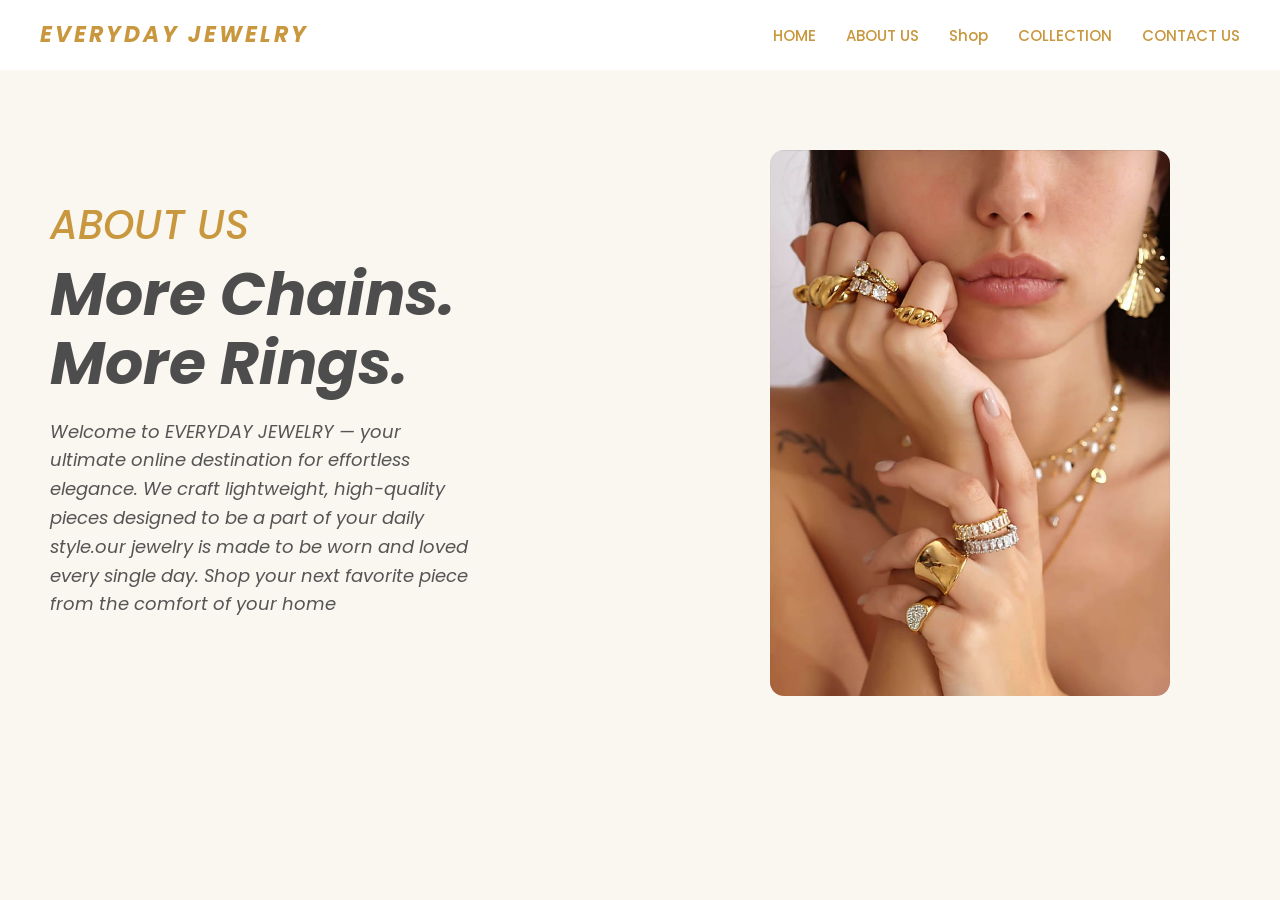
==== about.html @ 115a7c9a "." ====
<!DOCTYPE html>
<html lang="en">
<head>
    <meta charset="UTF-8">
    <meta name="viewport" content="width=device-width, initial-scale=1.0">
    <title>EVERYDAY JEWELRY | ABOUT US</title>
    <link href="https://fonts.googleapis.com/css2?family=Poppins:wght@300;400;500;600;700&display=swap" rel="stylesheet">
    <link rel="stylesheet" href="Css/style.css">
</head>
<body>

<header class="navbar">
    <div class="logo">
      <p class="brand">EVERYDAY JEWELRY</P>
    </div>
    <nav>
      <ul class="nav-links">
        <li><a href="index.html">HOME</a></li>
        <li><a href="about.html">ABOUT US</a></li>
        <li><a href="shop.html">Shop</a></li>
        <li><a href="collection.html">COLLECTION</a></li>
        <li><a href="contact.html">CONTACT US</a></li>
      </ul>
    </nav>
</header>

<section class="layers-feature" id="ABOUT">
  <div class="layers-text">
  <h2 class="eyebrow">ABOUT US</h2>
    <p class="headline">More Chains.<br>More Rings.</p>
    <p class="description">
     Welcome to EVERYDAY JEWELRY — your ultimate online destination for effortless elegance. We craft lightweight, high-quality pieces designed to be a part of your daily style.our jewelry is made to be worn and loved every single day. Shop your next favorite piece from the comfort of your home
    </p>
  </div>

  <div class="layers-image">
    <img src="images/bc9a73030b89787958ead569ec984ccb.jpg" alt="Model">
  </div>
</section>

</body>
</html>
---- Css/style.css ----
* {
    margin: 0;
    padding: 0;
    box-sizing: border-box;
}

body {
    font-family: 'Poppins', sans-serif;
    background-color: #FAF6F0; 
    padding: 20px;
} 

.create-account-main {
    width: 50%;
    display: flex;
    justify-content: center;
    align-items: center;
    margin: 100px auto;
} 

.create-account-section {
    background-color: #FFFFFF; 
    width: 100%;
    max-width: 450px;          
    padding: 40px 30px;
    border-radius: 16px; 
    border: 1px solid #C59330;     
}

.create-account-header h2 {
    font-family: 'Playfair Display', serif; 
    font-size: 32px;
    text-align: center;
    margin-bottom: 25px;
    letter-spacing: 0.5px;
}

.data {
    margin-bottom: 15px;    
}

.data label {
    display: block;
    font-size: 13px;
    font-weight: 500;
    margin-bottom: 6px;
    color: #2C2519;
}

.data input {
    width: 100%;
    padding: 12px 14px;
    border-radius: 8px;
    font-family: 'Poppins', sans-serif;
    font-size: 14px;
    background-color: #FAF6F0; 
    border: 1px solid #C59330;
}

.checkbox {
    display: flex;
    align-items: center;
    gap: 8px;                  
    margin-bottom: 25px;
    font-size: 13px;
}

.login {
    display: block;
    width: 100%;
    padding: 14px;
    background-color: #C59330; 
    color: #FFFFFF;            
    text-decoration: none;     
    text-align: center;       
    border-radius: 8px;
    font-size: 16px;
    font-weight: 500;
    transition: 0.3s ;
}

.login:hover {
    background-color: #e9b96c; 
}


.navbar {
  display: flex;
  align-items: center;
  justify-content: space-between;
  padding: 15px 40px;
  background: #FFFFFF;
  position: fixed;
  top: 0;              
  left: 0;             
  width: 100%;         
  z-index: 1000;
  height: 70px;
}

.logo {
  display: flex;
  flex-direction: column;
  line-height: 0.75;
  font-style: italic;
}

.brand {
  font-size: 22px;
  font-weight: 700;
  letter-spacing: 3px;
  color:#C8973E;
  font-style: italic;
}

.sub {
  text-align: center;  
  font-size: 20px;
  font-weight: 700;
  letter-spacing: 3px;
  color: #C8973E;
  margin-top: 4px;
}

.nav-links {
  display: flex;
  gap: 30px;
  list-style: none;
}

.nav-links li a {
  text-decoration: none;
  color: #C8973E;
  font-size: 15px;
  font-weight: 500;
  position: relative;
  padding-bottom: 6px;
  transition: color 0.3s ease;
}

.nav-links li a:hover {
  color:#1a1a1a;
}

.photo {
  position: relative;
  display: flex;
  align-items: center;      /* تعديل: يخلي الكلام والصورة في نص السكشن بالظبط رأسيًا */
  min-height: 550px;        /* تعديل: كبرنا الطول شوية علشان يستوعب الكلام الكبير وميبقاش مخنوق */
  background: #FAF6F0;
  overflow: hidden;
  
  /* الحل السحري: إضافة مسافة فوق علشان الناف بار الثابت ميتداراش عليها */
  padding-top: 100px;       
  padding-bottom: 40px;     /* مسافة متوازنة من تحت */
}

.photo-text {
  /* تعديل: شيلنا الـ 50px اللي فوق وزودنا المساحة من الشمال شوية للتوازن */
  padding: 20px 40px 20px 60px; 
  display: flex;
  flex-direction: column;
  justify-content: center;  /* يضمن توسط النصوص عمودياً */
}

.eyebrow {
  font-style: italic;
  font-weight: 500;
  font-size: 40px;
  color: #C8973E;
  margin-bottom: 5px;
}

.headline {
  font-size: 60px;
  font-weight: 650;
  line-height: 1.15;
  color: #4d4d4d;
  margin-bottom: 20px;
  font-style: italic;
}

.description {
  font-size: 18px;
  font-weight: 400;
  color: #555;
  max-width: 420px;
  line-height: 1.6;
  margin-bottom: 32px;
  font-style: italic;
}

.cta-btn {
  display: inline-block;    /* إضافة: علشان الزرار يحترم الأبعاد والـ Padding */
  width: fit-content;       /* إضافة: علشان الزرار مياخدش عرض السطر كله */
  background: #C8973E;
  color: #fff;
  padding: 16px 34px;
  border-radius: 30px;
  font-size: 15px;
  font-weight: 600;
  font-style: italic;
  text-decoration: none;
  transition: all 0.35s ease;
  box-shadow: 0 6px 14px rgba(220, 170, 76, 0.25);
}

.cta-btn:hover {
  background: #b5832c;
  box-shadow: 0 10px 20px rgba(200, 151, 62, 0.4);
}

/* تعديل الـ Wrapper الخاص بالصورة ليناسب التغيير الجديد ويظهر بشكل متناسق ومستقر */
.image-wrap {
  position: absolute;
  top: 100px;               /* تعديل: خليناها تبدأ بعد الناف بار برضه */
  right: 40px;              /* تعديل: سيبنا مسافة من اليمين علشان متلزقش في حافة الشاشة وتطلع راقية */
  bottom: 40px;             /* تعديل: سيبنا مسافة من تحت متناسقة مع اليمين */
  width: 45%;      
  overflow: hidden;
  border-radius: 14px;      /* نقلنا الـ Border radius هنا للحاوية الأساسية */
}

.image-wrap img {
  width: 100%;
  height: 100%;
  object-fit: cover;
  display: block;
  transition: transform 0.6s ease, filter 0.6s ease;
}

.image-wrap:hover img {
  transform: scale(1.06);
  filter: brightness(1.05) saturate(1.08);
}


/* ===== Layers Feature Section ===== */
.layers-feature {
  display: flex;
  align-items: center;
  justify-content: space-between;
  gap: 180px;
  padding: 60px 30px;
  max-width: 1400px;
  margin: 50px auto;
}

.layers-text {
  flex: 1;
  max-width: 500px;
}

.layers-image {
  flex: 1;
  display: flex;
  justify-content: center;
  align-items: center;    
  padding: 20px;         
}

.layers-image img {
  width: 100%;
  max-width: 400px;
  object-fit: cover;      
  border-radius: 14px;    
  transition: transform 0.6s ease, filter 0.6s ease;
}

.layers-image:hover img {
  transform: scale(1.06);
  filter: brightness(1.05) saturate(1.08);
}



.shop-collection {
  padding: 90px 60px 110px;
  max-width: 1200px;
  margin: 0 auto;
  text-align: center;
}

.eyebrow.center {
  text-align: center;
}

.shop-headline {
  font-family: 'Poppins', sans-serif;
  font-style: italic;
  font-weight: 800;
  font-size: 40px;
  color: #2b2b2b;
  margin: 8px 0 60px;
}

.shop-grid {
  display: grid;
  grid-template-columns: repeat(3, 1fr);
  gap: 24px;
  max-width: 980px;
  margin: 0 auto;
}

.product-card {
  background: #ffffff;
  border-radius: 10px;
  overflow: hidden;
  text-align: left;
  display: flex;
  flex-direction: column;
  height: 100%;
  transition: transform 0.25s ease, box-shadow 0.25s ease;
}

.product-card:hover {
  transform: translateY(-6px);
  box-shadow: 0 16px 30px rgba(0, 0, 0, 0.08);
}

.product-image {
  width: 100%;
  aspect-ratio: 4 / 5;
  background: #f0e9db;
  overflow: hidden;
}

.product-image img {
  width: 100%;
  height: 100%;
  object-fit: cover;
  display: block;
}

.product-info {
  padding: 16px 18px 20px;
  display: flex;
  flex-direction: column;
  gap: 6px;
  flex: 1;
}

.product-info h3 {
  font-size: 16px;
  font-weight: 700;
  color: #2b2b2b;
}

.product-desc {
  font-size: 13px;
  color: #777;
  line-height: 1.45;
  margin-bottom: 4px;
}

.product-footer {
  display: flex;
  align-items: center;
  justify-content: space-between;
  margin-top: auto;
  padding-top: 10px;
}

.product-price {
  font-size: 17px;
  font-weight: 700;
  color: #2b2b2b;
}

.buy-btn {
  display: inline-block;
  background-color: #c9992e;
  color: #fff;
  font-weight: 600;
  font-size: 12px;
  text-decoration: none;
  padding: 8px 16px;
  border-radius: 30px;
  transition: background-color 0.2s ease;
}

.buy-btn:hover {
  background-color: #b3862a;
}
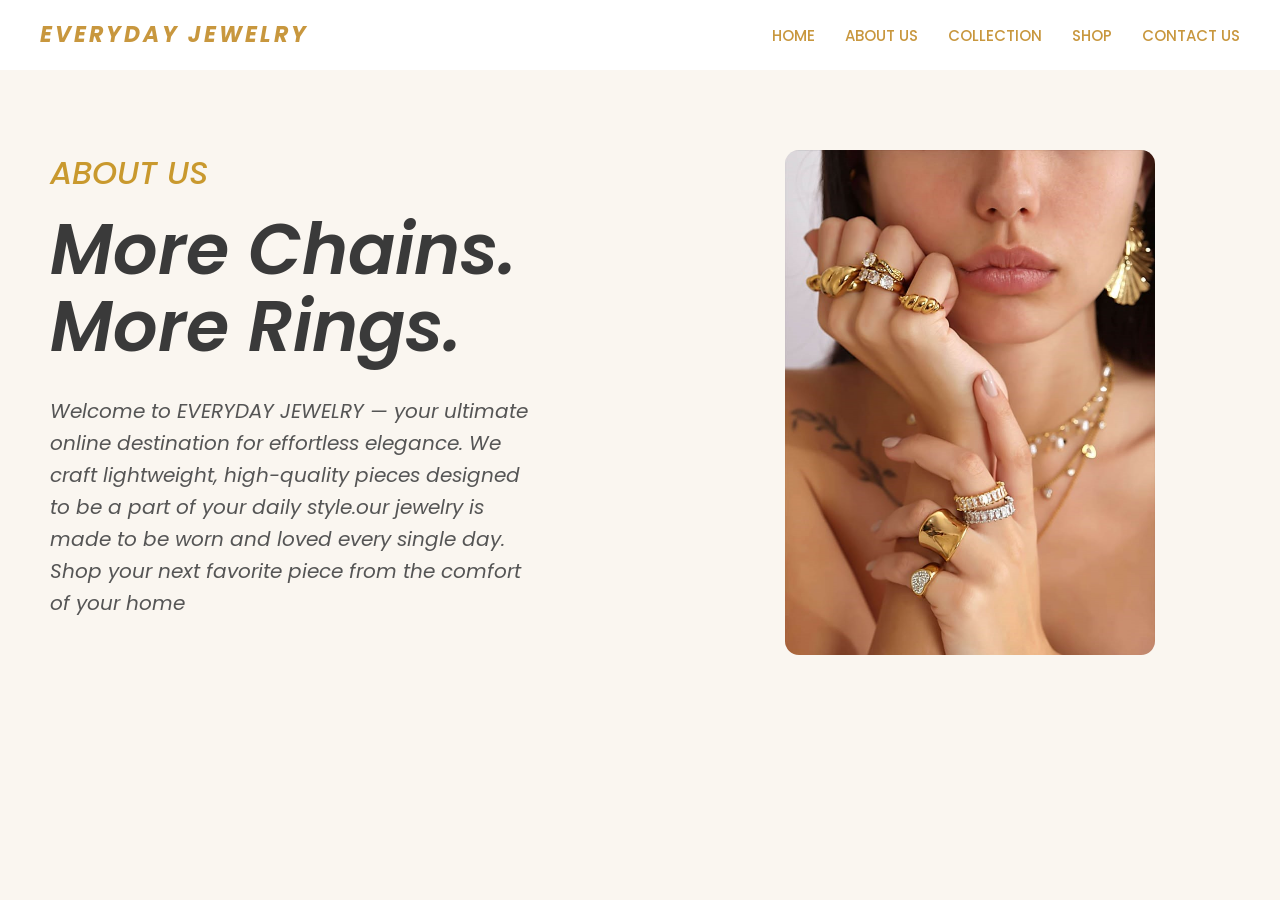
==== commit b2ac5e9b: "." ====
--- a/about.html
+++ b/about.html
@@ -17,8 +17,8 @@
       <ul class="nav-links">
         <li><a href="index.html">HOME</a></li>
         <li><a href="about.html">ABOUT US</a></li>
-        <li><a href="shop.html">Shop</a></li>
         <li><a href="collection.html">COLLECTION</a></li>
+        <li><a href="shop.html">SHOP</a></li>
         <li><a href="contact.html">CONTACT US</a></li>
       </ul>
     </nav>
--- a/Css/style.css
+++ b/Css/style.css
@@ -142,25 +142,22 @@
   color:#1a1a1a;
 }
 
-.photo {
+/* .photo{
   position: relative;
   display: flex;
-  align-items: center;      /* تعديل: يخلي الكلام والصورة في نص السكشن بالظبط رأسيًا */
-  min-height: 550px;        /* تعديل: كبرنا الطول شوية علشان يستوعب الكلام الكبير وميبقاش مخنوق */
+  align-items: center;     
+  min-height: 550px;        
   background: #FAF6F0;
   overflow: hidden;
-  
-  /* الحل السحري: إضافة مسافة فوق علشان الناف بار الثابت ميتداراش عليها */
   padding-top: 100px;       
-  padding-bottom: 40px;     /* مسافة متوازنة من تحت */
+  padding-bottom: 40px;
 }
 
 .photo-text {
-  /* تعديل: شيلنا الـ 50px اللي فوق وزودنا المساحة من الشمال شوية للتوازن */
   padding: 20px 40px 20px 60px; 
   display: flex;
   flex-direction: column;
-  justify-content: center;  /* يضمن توسط النصوص عمودياً */
+  justify-content: center;  
 }
 
 .eyebrow {
@@ -191,8 +188,8 @@
 }
 
 .cta-btn {
-  display: inline-block;    /* إضافة: علشان الزرار يحترم الأبعاد والـ Padding */
-  width: fit-content;       /* إضافة: علشان الزرار مياخدش عرض السطر كله */
+  display: inline-block;    
+  width: fit-content;       
   background: #C8973E;
   color: #fff;
   padding: 16px 34px;
@@ -210,15 +207,14 @@
   box-shadow: 0 10px 20px rgba(200, 151, 62, 0.4);
 }
 
-/* تعديل الـ Wrapper الخاص بالصورة ليناسب التغيير الجديد ويظهر بشكل متناسق ومستقر */
 .image-wrap {
   position: absolute;
-  top: 100px;               /* تعديل: خليناها تبدأ بعد الناف بار برضه */
-  right: 40px;              /* تعديل: سيبنا مسافة من اليمين علشان متلزقش في حافة الشاشة وتطلع راقية */
-  bottom: 40px;             /* تعديل: سيبنا مسافة من تحت متناسقة مع اليمين */
+  top: 100px;               
+  right: 40px;              
+  bottom: 40px;             
   width: 45%;      
   overflow: hidden;
-  border-radius: 14px;      /* نقلنا الـ Border radius هنا للحاوية الأساسية */
+  border-radius: 14px;    
 }
 
 .image-wrap img {
@@ -232,7 +228,88 @@
 .image-wrap:hover img {
   transform: scale(1.06);
   filter: brightness(1.05) saturate(1.08);
-}
+} */
+
+
+.photo {
+  display: flex;
+  align-items: center;
+  justify-content: space-between;
+  gap: 60px;
+  padding: 40px 60px;
+  min-height: calc(100vh - 90px);
+  overflow: hidden;
+}
+
+.photo-text {
+  flex: 1;
+  max-width: 640px;
+  padding-right: 20px;
+}
+
+.eyebrow {
+  color: #c9992e;
+  font-style: italic;
+  font-size: 32px;
+  font-weight: 500;
+  margin-bottom: 14px;
+}
+
+.headline {
+  font-size: 70px;
+  font-weight: 600;
+  font-style: italic;
+  color: #3a3a3a;
+  line-height: 1.1;
+  margin-bottom: 30px;
+}
+
+.description {
+  font-style: italic;
+  font-size: 20px;
+  color: #555;
+  line-height: 1.6;
+  margin-bottom: 36px;
+  max-width: 520px;
+}
+
+.cta-btn {
+  display: inline-block;
+  background-color: #c9992e;
+  color: #fff;
+  font-weight: 700;
+  text-decoration: none;
+  padding: 20px 46px;
+  border-radius: 40px;
+  font-size: 16px;
+}
+
+.cta-btn:hover {
+  background: #b5832c;
+  box-shadow: 0 10px 20px rgba(200, 151, 62, 0.4);
+}
+
+.image-wrap {
+  flex: 1.3;
+  height: 82vh;
+  display: flex;
+  justify-content: flex-end;
+}
+
+.image-wrap img {
+  width: 100%;
+  height: 100%;
+  max-width: none;
+  border-radius: 16px;
+  object-fit: cover;
+  display: block;
+}
+
+.image-wrap:hover img {
+  transform: scale(1.06);
+  filter: brightness(1.05) saturate(1.08);
+}
+
 
 
 /* ===== Layers Feature Section ===== */
@@ -261,7 +338,7 @@
 
 .layers-image img {
   width: 100%;
-  max-width: 400px;
+  max-width: 370px;
   object-fit: cover;      
   border-radius: 14px;    
   transition: transform 0.6s ease, filter 0.6s ease;
@@ -386,8 +463,101 @@
 
 
 
-
-
-
-
-
+.title-box {
+  text-align: center;
+  padding: 60px 30px 10px;
+  max-width: 780px;
+  margin: 0 auto;
+}
+
+.title {
+  font-family: 'Poppins', sans-serif;
+  font-style: italic;
+  font-weight: 800;
+  font-size: 48px;
+  line-height: 1.15;
+  color: #2b2b2b;
+  margin: 8px 0 20px;
+}
+
+/* ===== Reach Us Section (Image + Simple Form) ===== */
+.reach-wrap {
+  display: flex;
+  align-items: stretch;
+  gap: 60px;
+  max-width: 1200px;
+  margin: 90px auto;
+  padding: 0 60px;
+}
+
+.reach-image {
+  flex: 1;
+  position: relative;
+  border-radius: 16px;
+  overflow: hidden;
+}
+
+.reach-image img {
+  position: absolute;
+  inset: 0;
+  width: 100%;
+  height: 100%;
+  object-fit: cover;
+  display: block;
+}
+
+.reach-form {
+  flex: 1;
+  background: #ffffff;
+  border-radius: 16px;
+  padding: 44px;
+  box-shadow: 0 10px 30px rgba(43, 43, 43, 0.05);
+}
+
+.reach-form .field {
+  display: flex;
+  flex-direction: column;
+  margin-bottom: 22px;
+}
+
+.reach-form label {
+  font-size: 13px;
+  font-weight: 600;
+  color: #2b2b2b;
+  margin-bottom: 8px;
+}
+
+.reach-form input,
+.reach-form textarea {
+  border: 1px solid #ece4d3;
+  background: #faf7f0;
+  border-radius: 8px;
+  padding: 13px 16px;
+  font-family: 'Poppins', sans-serif;
+  font-size: 14px;
+  color: #2b2b2b;
+  outline: none;
+  resize: none;
+  transition: border-color 0.2s ease, background-color 0.2s ease;
+}
+
+.reach-form input::placeholder,
+.reach-form textarea::placeholder {
+  color: #b7ac97;
+}
+
+.reach-form input:focus,
+.reach-form textarea:focus {
+  border-color: #c9992e;
+  background: #fff;
+}
+
+.btn-full {
+  width: 100%;
+  text-align: center;
+  border: none;
+  cursor: pointer;
+  margin-top: 4px;
+  font-size: 15px;
+}
+
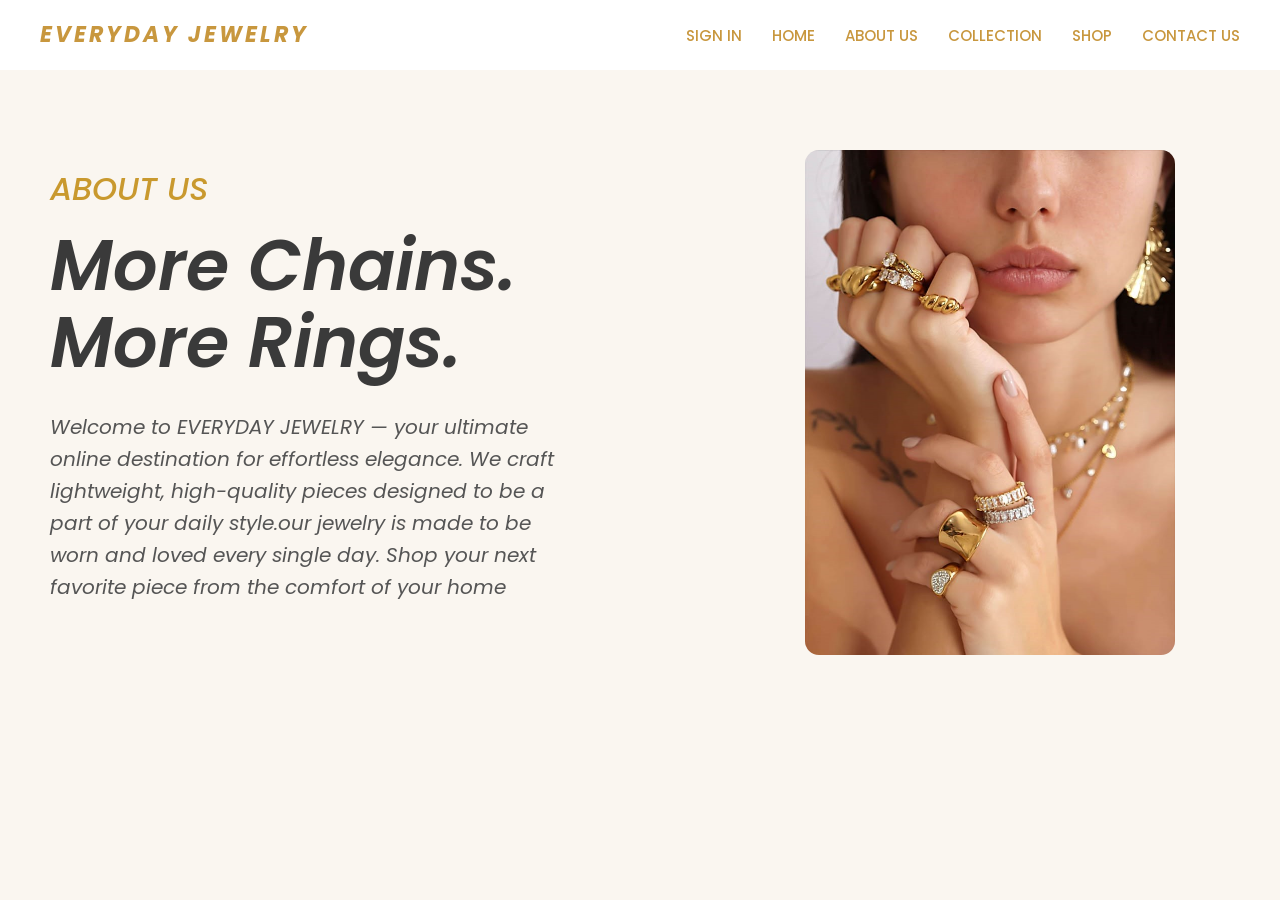
==== commit 75ac42d2: "." ====
--- a/about.html
+++ b/about.html
@@ -4,17 +4,21 @@
     <meta charset="UTF-8">
     <meta name="viewport" content="width=device-width, initial-scale=1.0">
     <title>EVERYDAY JEWELRY | ABOUT US</title>
+    <link rel="icon" href="images/icon j.jpg">
     <link href="https://fonts.googleapis.com/css2?family=Poppins:wght@300;400;500;600;700&display=swap" rel="stylesheet">
     <link rel="stylesheet" href="Css/style.css">
 </head>
 <body>
 
 <header class="navbar">
+
     <div class="logo">
       <p class="brand">EVERYDAY JEWELRY</P>
     </div>
+
     <nav>
       <ul class="nav-links">
+      <li><a href="sign-in.html">SIGN IN</a></li>
         <li><a href="index.html">HOME</a></li>
         <li><a href="about.html">ABOUT US</a></li>
         <li><a href="collection.html">COLLECTION</a></li>
@@ -22,11 +26,13 @@
         <li><a href="contact.html">CONTACT US</a></li>
       </ul>
     </nav>
+
 </header>
 
 <section class="layers-feature" id="ABOUT">
+
   <div class="layers-text">
-  <h2 class="eyebrow">ABOUT US</h2>
+    <h2 class="eyebrow">ABOUT US</h2>
     <p class="headline">More Chains.<br>More Rings.</p>
     <p class="description">
      Welcome to EVERYDAY JEWELRY — your ultimate online destination for effortless elegance. We craft lightweight, high-quality pieces designed to be a part of your daily style.our jewelry is made to be worn and loved every single day. Shop your next favorite piece from the comfort of your home
@@ -36,6 +42,7 @@
   <div class="layers-image">
     <img src="images/bc9a73030b89787958ead569ec984ccb.jpg" alt="Model">
   </div>
+  
 </section>
 
 </body>
--- a/Css/style.css
+++ b/Css/style.css
@@ -323,10 +323,6 @@
   margin: 50px auto;
 }
 
-.layers-text {
-  flex: 1;
-  max-width: 500px;
-}
 
 .layers-image {
   flex: 1;
@@ -453,7 +449,7 @@
   text-decoration: none;
   padding: 8px 16px;
   border-radius: 30px;
-  transition: background-color 0.2s ease;
+  transition: 0.2s ease;
 }
 
 .buy-btn:hover {
@@ -465,7 +461,7 @@
 
 .title-box {
   text-align: center;
-  padding: 60px 30px 10px;
+  padding: 70px 30px 10px;
   max-width: 780px;
   margin: 0 auto;
 }
@@ -486,7 +482,7 @@
   align-items: stretch;
   gap: 60px;
   max-width: 1200px;
-  margin: 90px auto;
+  margin: 70px auto;
   padding: 0 60px;
 }
 
@@ -504,6 +500,12 @@
   height: 100%;
   object-fit: cover;
   display: block;
+  transition: 0.3s ease;
+}
+
+.reach-image:hover img {
+  transform: scale(1.06);
+  filter: brightness(1.05) saturate(1.08);
 }
 
 .reach-form {
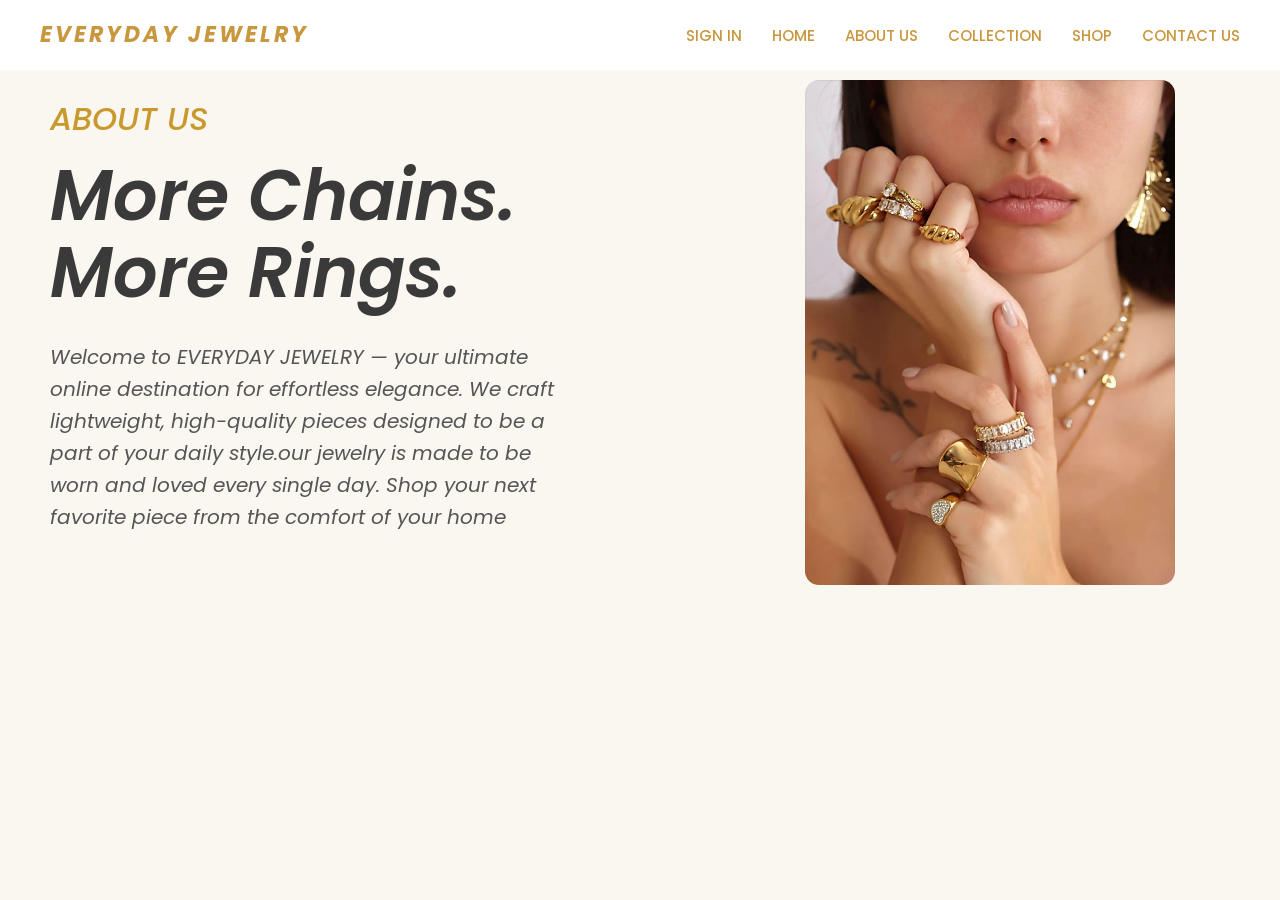
==== commit 4df71b72: "." ====
--- a/about.html
+++ b/about.html
@@ -29,7 +29,7 @@
 
 </header>
 
-<section class="layers-feature" id="ABOUT">
+<section class="layers-feature">
 
   <div class="layers-text">
     <h2 class="eyebrow">ABOUT US</h2>
@@ -42,7 +42,7 @@
   <div class="layers-image">
     <img src="images/bc9a73030b89787958ead569ec984ccb.jpg" alt="Model">
   </div>
-  
+
 </section>
 
 </body>
--- a/Css/style.css
+++ b/Css/style.css
@@ -1,89 +1,125 @@
 * {
-    margin: 0;
-    padding: 0;
-    box-sizing: border-box;
+  margin: 0;
+  padding: 0;
+  box-sizing: border-box;
 }
 
 body {
-    font-family: 'Poppins', sans-serif;
-    background-color: #FAF6F0; 
-    padding: 20px;
+  font-family: 'Poppins', sans-serif;
+  background-color: #FAF6F0; 
+  padding: 20px;
 } 
 
+
+/* ============================================
+   CREATE ACCOUNT PAGE
+   ============================================ */
 .create-account-main {
-    width: 50%;
-    display: flex;
-    justify-content: center;
-    align-items: center;
-    margin: 100px auto;
+  width: 50%;
+  display: flex;
+  justify-content: center;
+  align-items: center;
+  margin: 100px auto;
 } 
 
 .create-account-section {
-    background-color: #FFFFFF; 
+  background-color: #FFFFFF; 
+  width: 100%;
+  max-width: 450px;          
+  padding: 40px 30px;
+  border-radius: 16px; 
+  border: 1px solid #C59330;     
+}
+
+.create-account-header h2 {
+  font-family: 'Playfair Display', serif; 
+  font-size: 32px;
+  text-align: center;
+  margin-bottom: 25px;
+  letter-spacing: 0.5px;
+}
+
+.data {
+  margin-bottom: 15px;    
+}
+
+.data label {
+  display: block;
+  font-size: 13px;
+  font-weight: 500;
+  margin-bottom: 6px;
+  color: #2C2519;
+}
+
+.data input {
+  width: 100%;
+  padding: 12px 14px;
+  border-radius: 8px;
+  font-family: 'Poppins', sans-serif;
+  font-size: 14px;
+  background-color: #FAF6F0; 
+  border: 1px solid #C59330;
+}
+
+.checkbox {
+  display: flex;
+  align-items: center;
+  gap: 8px;                  
+  margin-bottom: 25px;
+  font-size: 13px;
+}
+
+.login {
+  display: block;
+  width: 100%;
+  padding: 14px;
+  background-color: #C59330; 
+  color: #FFFFFF;            
+  text-decoration: none;     
+  text-align: center;       
+  border-radius: 8px;
+  font-size: 16px;
+  font-weight: 500;
+  transition: 0.3s ;
+}
+
+.login:hover {
+  background-color: #e9b96c; 
+}
+
+
+@media (max-width: 1024px) {
+  .create-account-main {
+    width: 80%;
+  }
+}
+
+@media (max-width: 768px) {
+  .create-account-main {
+    width: 90%;
+    margin: 40px auto;
+  }
+
+  .create-account-section {
+    padding: 30px 20px;
+  }
+}
+
+@media (max-width: 480px) {
+  .create-account-main {
     width: 100%;
-    max-width: 450px;          
-    padding: 40px 30px;
-    border-radius: 16px; 
-    border: 1px solid #C59330;     
-}
-
-.create-account-header h2 {
-    font-family: 'Playfair Display', serif; 
-    font-size: 32px;
-    text-align: center;
-    margin-bottom: 25px;
-    letter-spacing: 0.5px;
-}
-
-.data {
-    margin-bottom: 15px;    
-}
-
-.data label {
-    display: block;
-    font-size: 13px;
-    font-weight: 500;
-    margin-bottom: 6px;
-    color: #2C2519;
-}
-
-.data input {
-    width: 100%;
-    padding: 12px 14px;
-    border-radius: 8px;
-    font-family: 'Poppins', sans-serif;
-    font-size: 14px;
-    background-color: #FAF6F0; 
-    border: 1px solid #C59330;
-}
-
-.checkbox {
-    display: flex;
-    align-items: center;
-    gap: 8px;                  
-    margin-bottom: 25px;
-    font-size: 13px;
-}
-
-.login {
-    display: block;
-    width: 100%;
-    padding: 14px;
-    background-color: #C59330; 
-    color: #FFFFFF;            
-    text-decoration: none;     
-    text-align: center;       
-    border-radius: 8px;
-    font-size: 16px;
-    font-weight: 500;
-    transition: 0.3s ;
-}
-
-.login:hover {
-    background-color: #e9b96c; 
-}
-
-
+    margin: 20px auto;
+  }
+
+  .create-account-header h2 {
+    font-size: 26px;
+  }
+}
+
+
+/* ============================================
+   NAVBAR
+   ============================================ */
 .navbar {
   display: flex;
   align-items: center;
@@ -142,95 +178,35 @@
   color:#1a1a1a;
 }
 
-/* .photo{
-  position: relative;
-  display: flex;
-  align-items: center;     
-  min-height: 550px;        
-  background: #FAF6F0;
-  overflow: hidden;
-  padding-top: 100px;       
-  padding-bottom: 40px;
-}
-
-.photo-text {
-  padding: 20px 40px 20px 60px; 
-  display: flex;
-  flex-direction: column;
-  justify-content: center;  
-}
-
-.eyebrow {
-  font-style: italic;
-  font-weight: 500;
-  font-size: 40px;
-  color: #C8973E;
-  margin-bottom: 5px;
-}
-
-.headline {
-  font-size: 60px;
-  font-weight: 650;
-  line-height: 1.15;
-  color: #4d4d4d;
-  margin-bottom: 20px;
-  font-style: italic;
-}
-
-.description {
-  font-size: 18px;
-  font-weight: 400;
-  color: #555;
-  max-width: 420px;
-  line-height: 1.6;
-  margin-bottom: 32px;
-  font-style: italic;
-}
-
-.cta-btn {
-  display: inline-block;    
-  width: fit-content;       
-  background: #C8973E;
-  color: #fff;
-  padding: 16px 34px;
-  border-radius: 30px;
-  font-size: 15px;
-  font-weight: 600;
-  font-style: italic;
-  text-decoration: none;
-  transition: all 0.35s ease;
-  box-shadow: 0 6px 14px rgba(220, 170, 76, 0.25);
-}
-
-.cta-btn:hover {
-  background: #b5832c;
-  box-shadow: 0 10px 20px rgba(200, 151, 62, 0.4);
-}
-
-.image-wrap {
-  position: absolute;
-  top: 100px;               
-  right: 40px;              
-  bottom: 40px;             
-  width: 45%;      
-  overflow: hidden;
-  border-radius: 14px;    
-}
-
-.image-wrap img {
-  width: 100%;
-  height: 100%;
-  object-fit: cover;
-  display: block;
-  transition: transform 0.6s ease, filter 0.6s ease;
-}
-
-.image-wrap:hover img {
-  transform: scale(1.06);
-  filter: brightness(1.05) saturate(1.08);
-} */
-
-
+/* -- Responsive: Navbar -- */
+@media (max-width: 768px) {
+  .navbar {
+    flex-direction: column;
+    height: auto;
+    padding: 12px 20px;
+    gap: 10px;
+    position: static;
+  }
+
+  .nav-links {
+    gap: 16px;
+    flex-wrap: wrap;
+    justify-content: center;
+  }
+}
+
+@media (max-width: 480px) {
+  .brand,
+  .sub {
+    font-size: 16px;
+    letter-spacing: 2px;
+  }
+}
+
+
+/* ============================================
+   HOME PAGE (HERO / PHOTO SECTION)
+   ============================================ */
 .photo {
   display: flex;
   align-items: center;
@@ -310,26 +286,89 @@
   filter: brightness(1.05) saturate(1.08);
 }
 
-
-
-/* ===== Layers Feature Section ===== */
+/* -- Responsive: Home Page / Hero -- */
+@media (max-width: 1024px) {
+  .photo {
+    padding: 40px 30px;
+    gap: 30px;
+  }
+
+  .headline {
+    font-size: 52px;
+  }
+
+  .image-wrap {
+    height: 60vh;
+  }
+}
+
+@media (max-width: 768px) {
+  .photo {
+    flex-direction: column;
+    text-align: center;
+    padding: 30px 20px;
+    min-height: auto;
+  }
+
+  .photo-text {
+    max-width: 100%;
+    padding-right: 0;
+  }
+
+  .eyebrow {
+    font-size: 24px;
+  }
+
+  .headline {
+    font-size: 40px;
+  }
+
+  .description {
+    max-width: 100%;
+    margin-left: auto;
+    margin-right: auto;
+  }
+
+  .image-wrap {
+    width: 100%;
+    height: 40vh;
+    justify-content: center;
+  }
+}
+
+@media (max-width: 480px) {
+  .headline {
+    font-size: 30px;
+  }
+
+  .description {
+    font-size: 16px;
+  }
+
+  .cta-btn {
+    width: 100%;
+    text-align: center;
+    padding: 16px 20px;
+  }
+}
+
+
+/* ============================================
+   LAYERS FEATURE SECTION
+   ============================================ */
 .layers-feature {
   display: flex;
   align-items: center;
-  justify-content: space-between;
   gap: 180px;
   padding: 60px 30px;
   max-width: 1400px;
-  margin: 50px auto;
-}
-
+}
 
 .layers-image {
   flex: 1;
   display: flex;
   justify-content: center;
   align-items: center;    
-  padding: 20px;         
 }
 
 .layers-image img {
@@ -345,8 +384,30 @@
   filter: brightness(1.05) saturate(1.08);
 }
 
-
-
+/* -- Responsive: Layers Feature -- */
+@media (max-width: 1024px) {
+  .layers-feature {
+    gap: 60px;
+    padding: 60px 30px;
+  }
+}
+
+@media (max-width: 768px) {
+  .layers-feature {
+    flex-direction: column;
+    gap: 30px;
+    padding: 40px 20px;
+  }
+
+  .layers-image img {
+    max-width: 280px;
+  }
+}
+
+
+/* ============================================
+   SHOP COLLECTION SECTION
+   ============================================ */
 .shop-collection {
   padding: 90px 60px 110px;
   max-width: 1200px;
@@ -456,9 +517,37 @@
   background-color: #b3862a;
 }
 
-
-
-
+/* -- Responsive: Shop Collection -- */
+@media (max-width: 1024px) {
+  .shop-collection {
+    padding: 70px 30px 90px;
+  }
+}
+
+@media (max-width: 768px) {
+  .shop-headline {
+    font-size: 30px;
+  }
+
+  .shop-grid {
+    grid-template-columns: repeat(2, 1fr);
+  }
+}
+
+@media (max-width: 480px) {
+  .shop-headline {
+    font-size: 24px;
+  }
+
+  .shop-grid {
+    grid-template-columns: 1fr;
+  }
+}
+
+
+/* ============================================
+   TITLE BOX (SECTION HEADER)
+   ============================================ */
 .title-box {
   text-align: center;
   padding: 70px 30px 10px;
@@ -476,7 +565,23 @@
   margin: 8px 0 20px;
 }
 
-/* ===== Reach Us Section (Image + Simple Form) ===== */
+/* -- Responsive: Title Box -- */
+@media (max-width: 768px) {
+  .title {
+    font-size: 30px;
+  }
+}
+
+@media (max-width: 480px) {
+  .title {
+    font-size: 24px;
+  }
+}
+
+
+/* ============================================
+   CONTACT / REACH SECTION
+   ============================================ */
 .reach-wrap {
   display: flex;
   align-items: stretch;
@@ -563,3 +668,34 @@
   font-size: 15px;
 }
 
+/* -- Responsive: Contact / Reach Section -- */
+@media (max-width: 1024px) {
+  .reach-wrap {
+    gap: 30px;
+    padding: 0 30px;
+  }
+
+  .reach-form {
+    padding: 30px;
+  }
+}
+
+@media (max-width: 768px) {
+  .reach-wrap {
+    flex-direction: column;
+    margin: 40px auto;
+    padding: 0 20px;
+  }
+
+  .reach-image {
+    flex: none;
+    width: 100%;
+    aspect-ratio: 4 / 5;
+  }
+}
+
+@media (max-width: 480px) {
+  .reach-form {
+    padding: 20px;
+  }
+}
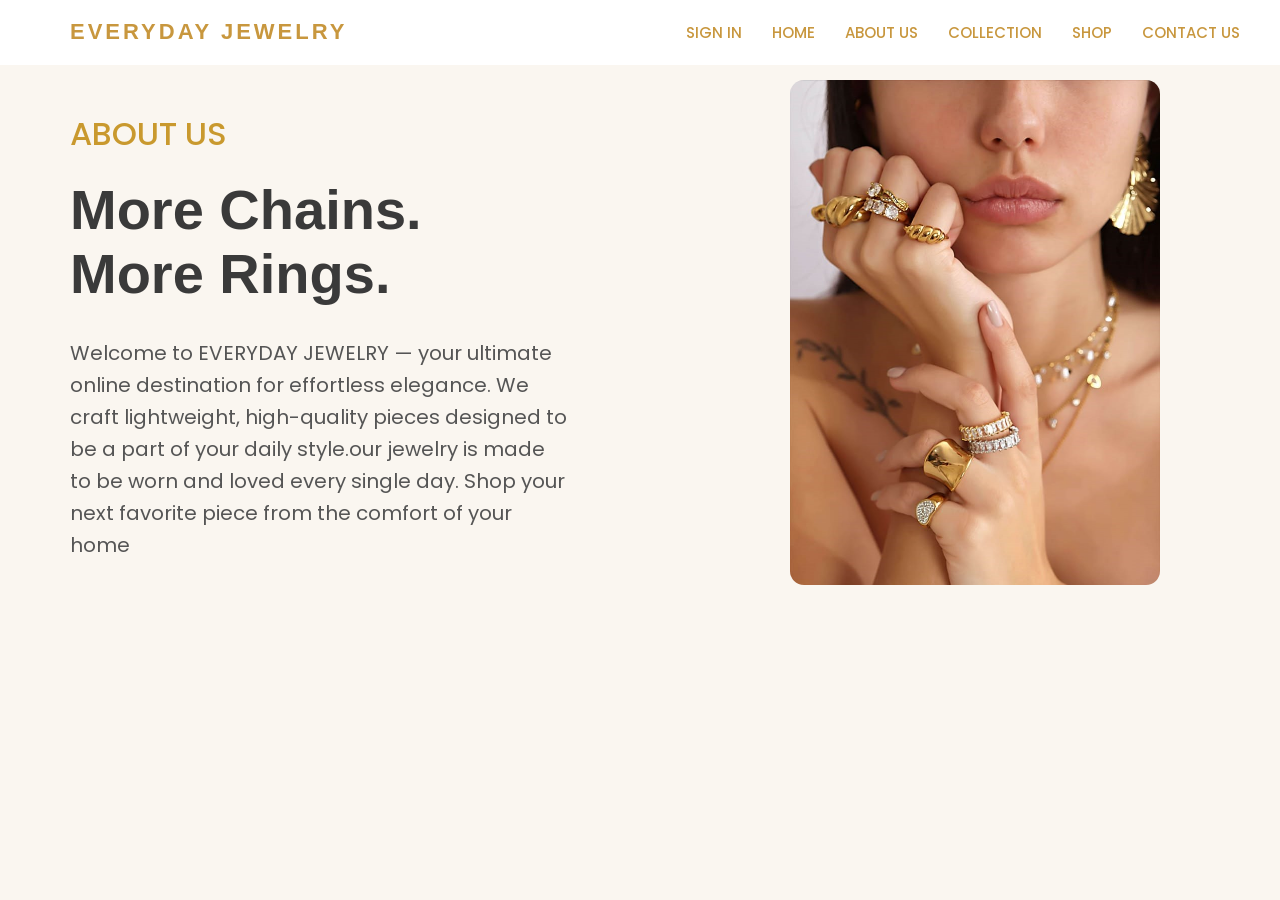
==== commit 02c889c6: "." ====
--- a/about.html
+++ b/about.html
@@ -32,9 +32,9 @@
 <section class="layers-feature">
 
   <div class="layers-text">
-    <h2 class="eyebrow">ABOUT US</h2>
-    <p class="headline">More Chains.<br>More Rings.</p>
-    <p class="description">
+    <h2 class="eyebrow2">ABOUT US</h2>
+    <p class="headline2">More Chains.<br>More Rings.</p>
+    <p class="description2">
      Welcome to EVERYDAY JEWELRY — your ultimate online destination for effortless elegance. We craft lightweight, high-quality pieces designed to be a part of your daily style.our jewelry is made to be worn and loved every single day. Shop your next favorite piece from the comfort of your home
     </p>
   </div>
--- a/Css/style.css
+++ b/Css/style.css
@@ -11,15 +11,9 @@
 } 
 
 
-/* ============================================
-   CREATE ACCOUNT PAGE
-   ============================================ */
 .create-account-main {
-  width: 50%;
   display: flex;
   justify-content: center;
-  align-items: center;
-  margin: 100px auto;
 } 
 
 .create-account-section {
@@ -35,7 +29,7 @@
   font-family: 'Playfair Display', serif; 
   font-size: 32px;
   text-align: center;
-  margin-bottom: 25px;
+  margin-bottom: 20px;
   letter-spacing: 0.5px;
 }
 
@@ -44,10 +38,8 @@
 }
 
 .data label {
-  display: block;
   font-size: 13px;
   font-weight: 500;
-  margin-bottom: 6px;
   color: #2C2519;
 }
 
@@ -62,17 +54,13 @@
 }
 
 .checkbox {
-  display: flex;
-  align-items: center;
-  gap: 8px;                  
   margin-bottom: 25px;
   font-size: 13px;
 }
 
-.login {
+.signin {
   display: block;
-  width: 100%;
-  padding: 14px;
+  padding: 15px;
   background-color: #C59330; 
   color: #FFFFFF;            
   text-decoration: none;     
@@ -80,13 +68,12 @@
   border-radius: 8px;
   font-size: 16px;
   font-weight: 500;
-  transition: 0.3s ;
-}
-
-.login:hover {
-  background-color: #e9b96c; 
-}
-
+}
+
+.signin:hover {
+  background: #b5832c;
+  box-shadow: 0 10px 20px rgba(200, 151, 62, 0.4);
+}
 
 @media (max-width: 1024px) {
   .create-account-main {
@@ -117,9 +104,8 @@
 }
 
 
-/* ============================================
-   NAVBAR
-   ============================================ */
+
+
 .navbar {
   display: flex;
   align-items: center;
@@ -131,31 +117,17 @@
   left: 0;             
   width: 100%;         
   z-index: 1000;
-  height: 70px;
-}
-
-.logo {
-  display: flex;
-  flex-direction: column;
+  height: 65px;
+}
+
+.brand {
+  display: flex;
   line-height: 0.75;
-  font-style: italic;
-}
-
-.brand {
   font-size: 22px;
   font-weight: 700;
   letter-spacing: 3px;
   color:#C8973E;
-  font-style: italic;
-}
-
-.sub {
-  text-align: center;  
-  font-size: 20px;
-  font-weight: 700;
-  letter-spacing: 3px;
-  color: #C8973E;
-  margin-top: 4px;
+  margin-left: 30px;
 }
 
 .nav-links {
@@ -169,16 +141,14 @@
   color: #C8973E;
   font-size: 15px;
   font-weight: 500;
-  position: relative;
   padding-bottom: 6px;
-  transition: color 0.3s ease;
+  transition: 0.3s ease;
 }
 
 .nav-links li a:hover {
   color:#1a1a1a;
 }
 
-/* -- Responsive: Navbar -- */
 @media (max-width: 768px) {
   .navbar {
     flex-direction: column;
@@ -204,49 +174,40 @@
 }
 
 
-/* ============================================
-   HOME PAGE (HERO / PHOTO SECTION)
-   ============================================ */
+
+
 .photo {
   display: flex;
   align-items: center;
   justify-content: space-between;
-  gap: 60px;
-  padding: 40px 60px;
-  min-height: calc(100vh - 90px);
-  overflow: hidden;
+  gap: 90px;
+  padding: 40px 50px;
 }
 
 .photo-text {
   flex: 1;
-  max-width: 640px;
-  padding-right: 20px;
 }
 
 .eyebrow {
   color: #c9992e;
-  font-style: italic;
   font-size: 32px;
   font-weight: 500;
-  margin-bottom: 14px;
+  margin-bottom: 30px;
 }
 
 .headline {
   font-size: 70px;
   font-weight: 600;
-  font-style: italic;
   color: #3a3a3a;
   line-height: 1.1;
   margin-bottom: 30px;
 }
 
 .description {
-  font-style: italic;
   font-size: 20px;
   color: #555;
   line-height: 1.6;
   margin-bottom: 36px;
-  max-width: 520px;
 }
 
 .cta-btn {
@@ -258,6 +219,7 @@
   padding: 20px 46px;
   border-radius: 40px;
   font-size: 16px;
+  justify-content: center;
 }
 
 .cta-btn:hover {
@@ -266,27 +228,22 @@
 }
 
 .image-wrap {
-  flex: 1.3;
-  height: 82vh;
-  display: flex;
-  justify-content: flex-end;
+  height: 89vh;
+  display: flex;
 }
 
 .image-wrap img {
   width: 100%;
   height: 100%;
-  max-width: none;
   border-radius: 16px;
   object-fit: cover;
-  display: block;
-}
-
-.image-wrap:hover img {
+  transition: 0.6s ease;
+}
+
+.image-wrap img:hover{
   transform: scale(1.06);
-  filter: brightness(1.05) saturate(1.08);
-}
-
-/* -- Responsive: Home Page / Hero -- */
+}
+
 @media (max-width: 1024px) {
   .photo {
     padding: 40px 30px;
@@ -353,64 +310,80 @@
 }
 
 
-/* ============================================
-   LAYERS FEATURE SECTION
-   ============================================ */
+
+
 .layers-feature {
   display: flex;
-  align-items: center;
-  gap: 180px;
+  gap: 150px;
   padding: 60px 30px;
-  max-width: 1400px;
+  margin: 0 auto; 
+}
+
+.layers-text {
+  margin-left: 20px; 
+  padding-top: 30px;
 }
 
 .layers-image {
   flex: 1;
   display: flex;
   justify-content: center;
-  align-items: center;    
 }
 
 .layers-image img {
-  width: 100%;
   max-width: 370px;
   object-fit: cover;      
   border-radius: 14px;    
-  transition: transform 0.6s ease, filter 0.6s ease;
+  transition: 0.6s ease;
 }
 
 .layers-image:hover img {
   transform: scale(1.06);
-  filter: brightness(1.05) saturate(1.08);
-}
-
-/* -- Responsive: Layers Feature -- */
+}
+
+.eyebrow2 {
+  color: #c9992e;
+  font-size: 32px;
+  font-weight: 500;
+  margin-bottom: 20px;
+}
+
+.headline2 {
+  font-size: 56px;
+  font-weight: 700;
+  color: #3a3a3a;
+  line-height: 1.15;
+  margin-bottom: 30px;
+}
+
+.description2 {
+  font-size: 20px;
+  color: #555;
+  line-height: 1.6;
+  max-width: 500px;
+}
+
 @media (max-width: 1024px) {
   .layers-feature {
     gap: 60px;
     padding: 60px 30px;
   }
 }
-
 @media (max-width: 768px) {
   .layers-feature {
     flex-direction: column;
     gap: 30px;
     padding: 40px 20px;
   }
-
   .layers-image img {
     max-width: 280px;
   }
 }
 
 
-/* ============================================
-   SHOP COLLECTION SECTION
-   ============================================ */
+
 .shop-collection {
   padding: 90px 60px 110px;
-  max-width: 1200px;
   margin: 0 auto;
   text-align: center;
 }
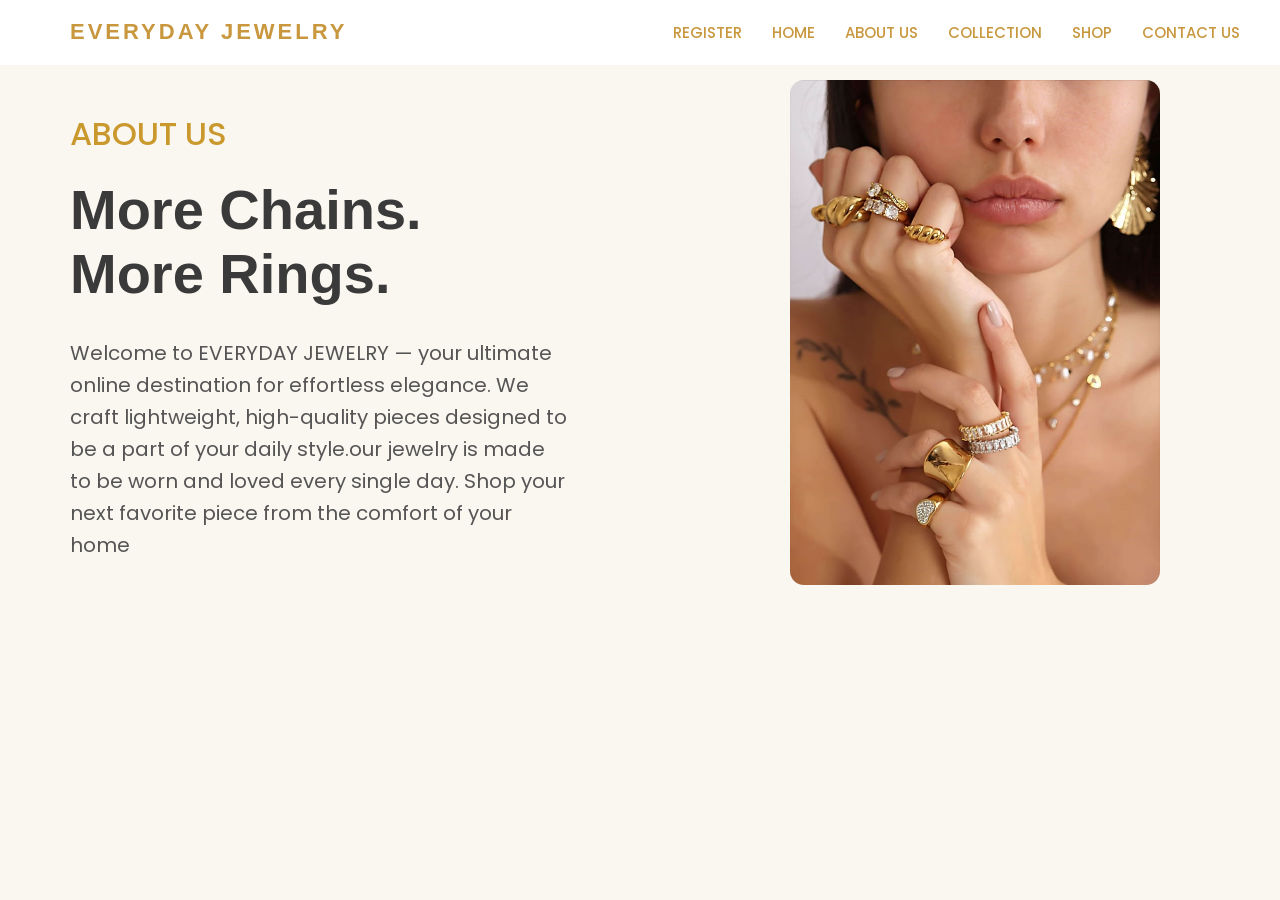
==== commit 68083b29: "." ====
--- a/about.html
+++ b/about.html
@@ -3,7 +3,7 @@
 <head>
     <meta charset="UTF-8">
     <meta name="viewport" content="width=device-width, initial-scale=1.0">
-    <title>EVERYDAY JEWELRY | ABOUT US</title>
+    <title>EVERYDAY JEWELRY</title>
     <link rel="icon" href="images/icon j.jpg">
     <link href="https://fonts.googleapis.com/css2?family=Poppins:wght@300;400;500;600;700&display=swap" rel="stylesheet">
     <link rel="stylesheet" href="Css/style.css">
@@ -18,7 +18,7 @@
 
     <nav>
       <ul class="nav-links">
-      <li><a href="sign-in.html">SIGN IN</a></li>
+      <li><a href="sign-in.html">REGISTER</a></li>
         <li><a href="index.html">HOME</a></li>
         <li><a href="about.html">ABOUT US</a></li>
         <li><a href="collection.html">COLLECTION</a></li>
--- a/Css/style.css
+++ b/Css/style.css
@@ -24,7 +24,7 @@
   border-radius: 16px; 
   border: 1px solid #C59330;     
 }
-
+  
 .create-account-header h2 {
   font-family: 'Playfair Display', serif; 
   font-size: 32px;
@@ -51,6 +51,7 @@
   font-size: 14px;
   background-color: #FAF6F0; 
   border: 1px solid #C59330;
+  outline: none;
 }
 
 .checkbox {
@@ -78,6 +79,7 @@
 @media (max-width: 1024px) {
   .create-account-main {
     width: 80%;
+    margin: 0 auto;
   }
 }
 
@@ -98,11 +100,14 @@
     margin: 20px auto;
   }
 
+  .create-account-section {
+    padding: 25px 15px;
+  }
+
   .create-account-header h2 {
     font-size: 26px;
   }
 }
-
 
 
 
@@ -166,13 +171,24 @@
 }
 
 @media (max-width: 480px) {
+  .navbar {
+    padding: 10px 15px;
+  }
+
   .brand,
   .sub {
     font-size: 16px;
     letter-spacing: 2px;
   }
-}
-
+
+  .nav-links {
+    gap: 10px;
+  }
+
+  .nav-links li a {
+    font-size: 13px;
+  }
+}
 
 
 
@@ -311,7 +327,6 @@
 
 
 
-
 .layers-feature {
   display: flex;
   gap: 150px;
@@ -368,15 +383,55 @@
     gap: 60px;
     padding: 60px 30px;
   }
-}
+
+  .headline2 {
+    font-size: 44px;
+  }
+}
+
 @media (max-width: 768px) {
   .layers-feature {
     flex-direction: column;
     gap: 30px;
     padding: 40px 20px;
-  }
+    text-align: center;
+  }
+
+  .layers-text {
+    margin-left: 0;
+    padding-top: 0;
+  }
+
+  .layers-image {
+    width: 100%;
+  }
+
   .layers-image img {
     max-width: 280px;
+  }
+
+  .eyebrow2 {
+    font-size: 24px;
+  }
+
+  .headline2 {
+    font-size: 36px;
+  }
+
+  .description2 {
+    max-width: 100%;
+    margin-left: auto;
+    margin-right: auto;
+  }
+}
+
+@media (max-width: 480px) {
+  .headline2 {
+    font-size: 28px;
+  }
+
+  .description2 {
+    font-size: 16px;
   }
 }
 
@@ -385,7 +440,6 @@
 .shop-collection {
   padding: 90px 60px 110px;
   margin: 0 auto;
-  text-align: center;
 }
 
 .eyebrow.center {
@@ -394,11 +448,11 @@
 
 .shop-headline {
   font-family: 'Poppins', sans-serif;
-  font-style: italic;
   font-weight: 800;
   font-size: 40px;
   color: #2b2b2b;
   margin: 8px 0 60px;
+  text-align: center;
 }
 
 .shop-grid {
@@ -413,10 +467,8 @@
   background: #ffffff;
   border-radius: 10px;
   overflow: hidden;
-  text-align: left;
   display: flex;
   flex-direction: column;
-  height: 100%;
   transition: transform 0.25s ease, box-shadow 0.25s ease;
 }
 
@@ -429,7 +481,6 @@
   width: 100%;
   aspect-ratio: 4 / 5;
   background: #f0e9db;
-  overflow: hidden;
 }
 
 .product-image img {
@@ -441,10 +492,7 @@
 
 .product-info {
   padding: 16px 18px 20px;
-  display: flex;
-  flex-direction: column;
   gap: 6px;
-  flex: 1;
 }
 
 .product-info h3 {
@@ -475,7 +523,6 @@
 }
 
 .buy-btn {
-  display: inline-block;
   background-color: #c9992e;
   color: #fff;
   font-weight: 600;
@@ -490,7 +537,6 @@
   background-color: #b3862a;
 }
 
-/* -- Responsive: Shop Collection -- */
 @media (max-width: 1024px) {
   .shop-collection {
     padding: 70px 30px 90px;
@@ -498,39 +544,48 @@
 }
 
 @media (max-width: 768px) {
+  .shop-collection {
+    padding: 60px 20px 70px;
+  }
+
   .shop-headline {
     font-size: 30px;
+    margin: 8px 0 40px;
   }
 
   .shop-grid {
     grid-template-columns: repeat(2, 1fr);
+    gap: 16px;
   }
 }
 
 @media (max-width: 480px) {
+  .shop-collection {
+    padding: 40px 15px 50px;
+  }
+
   .shop-headline {
     font-size: 24px;
+    margin: 8px 0 30px;
   }
 
   .shop-grid {
     grid-template-columns: 1fr;
-  }
-}
-
-
-/* ============================================
-   TITLE BOX (SECTION HEADER)
-   ============================================ */
+    gap: 20px;
+  }
+}
+
+
+
 .title-box {
   text-align: center;
-  padding: 70px 30px 10px;
+  padding: 70px 20px 10px;
   max-width: 780px;
-  margin: 0 auto;
+  margin: 20px auto;
 }
 
 .title {
   font-family: 'Poppins', sans-serif;
-  font-style: italic;
   font-weight: 800;
   font-size: 48px;
   line-height: 1.15;
@@ -538,29 +593,31 @@
   margin: 8px 0 20px;
 }
 
-/* -- Responsive: Title Box -- */
 @media (max-width: 768px) {
+  .title-box {
+    padding: 50px 15px 10px;
+  }
+
   .title {
     font-size: 30px;
   }
 }
 
 @media (max-width: 480px) {
+  .title-box {
+    padding: 30px 15px 10px;
+  }
+
   .title {
     font-size: 24px;
   }
 }
 
-
-/* ============================================
-   CONTACT / REACH SECTION
-   ============================================ */
 .reach-wrap {
   display: flex;
-  align-items: stretch;
   gap: 60px;
   max-width: 1200px;
-  margin: 70px auto;
+  margin: 50px auto;
   padding: 0 60px;
 }
 
@@ -573,17 +630,14 @@
 
 .reach-image img {
   position: absolute;
-  inset: 0;
   width: 100%;
   height: 100%;
   object-fit: cover;
-  display: block;
-  transition: 0.3s ease;
-}
-
-.reach-image:hover img {
+  transition: 0.6s ease;
+}
+
+.reach-image img:hover{
   transform: scale(1.06);
-  filter: brightness(1.05) saturate(1.08);
 }
 
 .reach-form {
@@ -591,7 +645,6 @@
   background: #ffffff;
   border-radius: 16px;
   padding: 44px;
-  box-shadow: 0 10px 30px rgba(43, 43, 43, 0.05);
 }
 
 .reach-form .field {
@@ -607,8 +660,7 @@
   margin-bottom: 8px;
 }
 
-.reach-form input,
-.reach-form textarea {
+.reach-form input {
   border: 1px solid #ece4d3;
   background: #faf7f0;
   border-radius: 8px;
@@ -617,31 +669,28 @@
   font-size: 14px;
   color: #2b2b2b;
   outline: none;
+}
+
+.reach-form textarea{
+  border: 1px solid #ece4d3;
+  background: #faf7f0;
+  border-radius: 8px;
+  padding: 13px 16px;
+  font-family: 'Poppins', sans-serif;
+  font-size: 14px;
+  color: #2b2b2b;
   resize: none;
-  transition: border-color 0.2s ease, background-color 0.2s ease;
-}
-
-.reach-form input::placeholder,
-.reach-form textarea::placeholder {
-  color: #b7ac97;
-}
-
-.reach-form input:focus,
-.reach-form textarea:focus {
-  border-color: #c9992e;
-  background: #fff;
+  outline: none;
 }
 
 .btn-full {
   width: 100%;
   text-align: center;
   border: none;
-  cursor: pointer;
   margin-top: 4px;
   font-size: 15px;
 }
 
-/* -- Responsive: Contact / Reach Section -- */
 @media (max-width: 1024px) {
   .reach-wrap {
     gap: 30px;
@@ -665,10 +714,24 @@
     width: 100%;
     aspect-ratio: 4 / 5;
   }
+
+  .reach-form {
+    padding: 25px;
+  }
 }
 
 @media (max-width: 480px) {
+  .reach-wrap {
+    margin: 30px auto;
+    padding: 0 15px;
+    gap: 20px;
+  }
+
   .reach-form {
     padding: 20px;
   }
-}+
+  .reach-form .field {
+    margin-bottom: 16px;
+  }
+}
